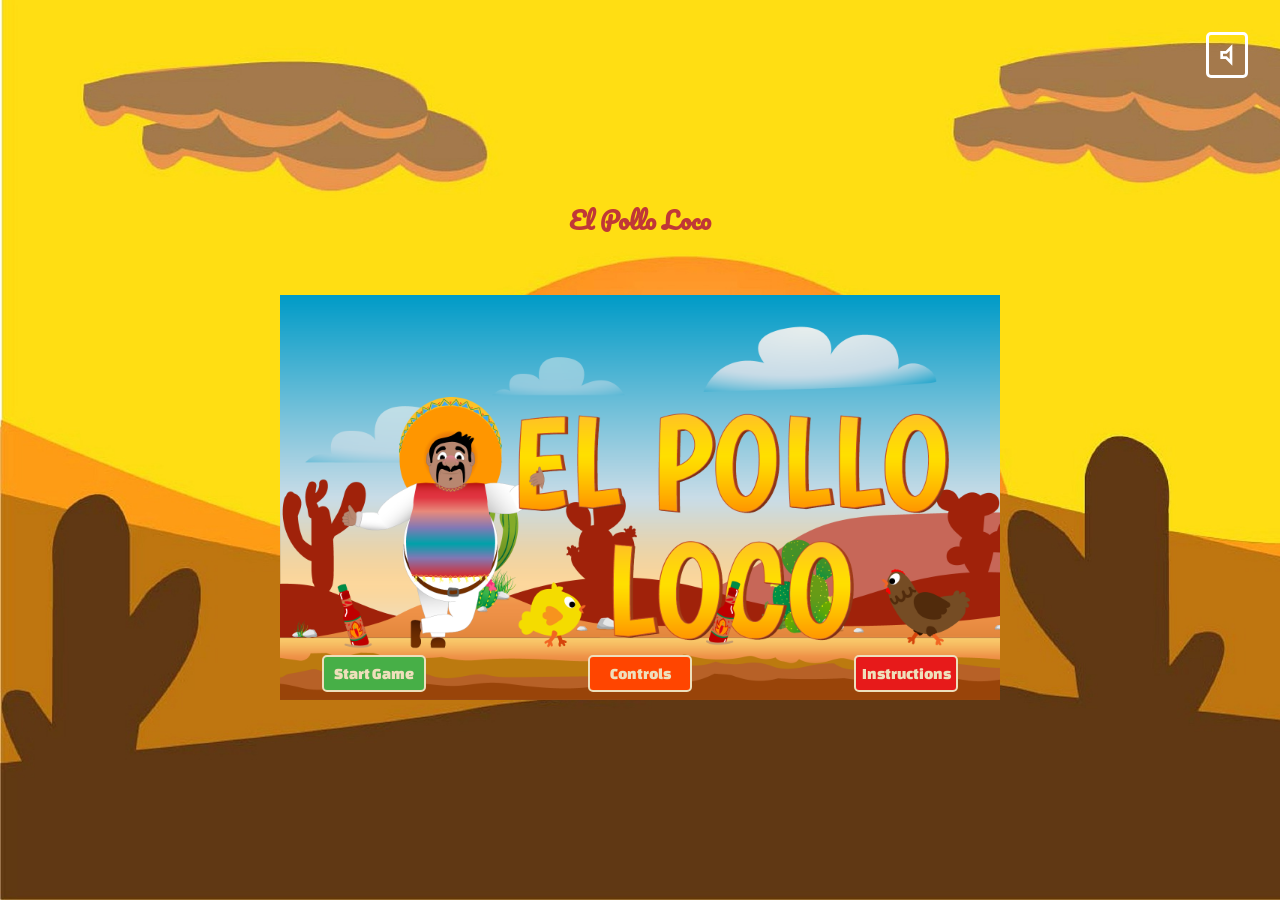
==== index.html @ 753b1bdf "added functions for visibility of mobile devices" ====
<!DOCTYPE html>
<html lang="en">
<head>
    <meta charset="UTF-8">
    <meta name="viewport" content="width=device-width, initial-scale=1.0">
    <title>El Pollo Loco</title>

    <link rel="stylesheet" href="./styles/fonts.css">
    <link rel="stylesheet" href="style.css">
    <link rel="stylesheet" href="./styles/dialogs.css">
    <link rel="shortcut icon" href="assets/img/7_statusbars/3_icons/icon_salsa_bottle.png" type="image/x-icon">
    <script src="./scripts/main.js"></script>
    <script src="./scripts/dialogs.js"></script>
    <script src="./classes/drawable-object.class.js"></script>
    <script src="./classes/moveable-object.class.js"></script>
    <script src="./classes/status-bar.class.js"></script>
    <script src="./classes/coinbar.class.js"></script>
    <script src="./classes/bottlebar.class.js"></script>
    <script src="./classes/bossbar.class.js"></script>
    <script src="./classes/character.class.js"></script>
    <script src="./classes/chicken.class.js"></script>
    <script src="./classes/big-chicken.class.js"></script>
    <script src="./classes/cloud.class.js"></script>
    <script src="./classes/background-object.class.js"></script>
    <script src="./classes/keyboard.class.js"></script>
    <script src="./classes/enboss.class.js"></script>
    <script src="./classes/throwable-object.class.js"></script>
    <script src="./classes/coin.class.js"></script>
    <script src="./classes/bottle.class.js"></script>
    <script src="./classes/level.class.js"></script>
    <script src="./levels/level1.js"></script>
    <script src="./classes/world.class.js"></script>
    <script src="./scripts/game.js"></script>
</head>
<body onload="onloadFunctions()">
    <section class="game-control-container">
        <div id="sound_btn" class="sound-btn" onclick="setSoundStatus()">
            <img id="sound_image" class="sound-image" src="./assets/icons/sound.svg" alt="mute button as speaker">
        </div>
    </section>
    <section class="game-container">
        <h1>El Pollo Loco</h1>
        <dialog id="controls_dialog" class="controls-dialog">
            <div class="dialog-frame">
                <div class="ctrl-dialog-container">
                    <div class="ctrl-box">
                        <div class="ctrl-dialog-btn">
                            <img src="./assets/icons/arrow_right.svg" alt="arrow right symbol">
                        </div>
                        <span>Move Right</span>
                    </div>
                </div>
                <div class="ctrl-dialog-container">
                    <div class="ctrl-box">
                        <div class="ctrl-dialog-btn">
                            <img src="./assets/icons/arrow_left.svg" alt="arrow left symbol">
                        </div>
                        <span>Move Left</span>
                    </div>
                </div>
                <div class="ctrl-dialog-container">
                    <div class="ctrl-box">
                        <div class="ctrl-dialog-btn">
                            <span>SPACE</span>
                        </div>
                        <span>Jump</span>
                    </div>
                </div>
                <div class="ctrl-dialog-container">
                    <div class="ctrl-box">
                        <div class="ctrl-dialog-btn">
                            <span>D</span>
                        </div>
                        <span>Throw Bottle</span>
                    </div>
                </div>
                <div class="ctrl-dialog-close">
                    <div class="ctrl-close-dialog-btn" onclick="closeControlsDialog()">
                        <span>Close</span>
                    </div>
                </div>
            </div>
        </dialog>
        <dialog id="instructions_dialog" class="instructions-dialog">
            <div class="instructions-frame">
                <span tabindex="-1"></span>
                <div class="headline">
                    <h2>Instructions</h2>
                </div>
                <div class="text-container">
                   <span id="game_play"> Game play:</span>
                   <span>
                    You play Pepe as the main character. The destination is to defeat a chicken boss at the end of the level. 
                     Along the way, you will encounter enemies that you can defeat by jumping on them or throwing a bottle of salsa at them.
                     You can collect these bottles along the way on your journey.
                    </span>
                    <span>
                        You can also collect coins along the way. Once you have collected all the coins, you will receive a bonus. 
                    </span>
                    <span>
                        Please note: As long as a bottle is still visible on the map, you cannot throw another one!
                    </span>
                </div>
                <div class="link-container">
                    <a class="link-class" href="./html/imprint.html">Imprint</a>
                    <a class="link-class" href="./html/privacy_policy.html">Privacy policy</a>
                </div>
                <div class="ctrl-dialog-close">
                    <div class="ctrl-close-dialog-btn" onclick="closeInstructionsDialog()">
                        <span>Close</span>
                    </div>
                </div>
            </div>
        </dialog>
        <section id="start_frame" class="start-frame">
            <div id="start_id" class="start-container visible">
                <div class="control-container">
                    <div class="btn-menu start-color" onclick="init()">
                        <span class="text-menu">Start Game</span>
                    </div>
                    <div class="btn-menu controls-color" onclick="openControlsDialog()">
                        <span class="text-menu">Controls</span>
                    </div>
                    <div class="btn-menu instructions-color" onclick="openInstructionsDialog()">
                        <span class="text-menu">Instructions</span>
                    </div>
                </div>
            </div>
        </section>
        <section id="start_ctrl_mobile">
            <div class="control-container-mobile">
                <div class="btn-menu start-color" onclick="init()">
                    <span class="text-menu">Start Game</span>
                </div>
                <div class="btn-menu controls-color" onclick="openControlsDialog()">
                    <span class="text-menu">Controls</span>
                </div>
                <div class="btn-menu instructions-color" onclick="openInstructionsDialog()">
                    <span class="text-menu">Instructions</span>
                </div>
            </div>
        </section>
        <section class="canvas-container">
            <div id="mobile_ctrl_left" class="invisible">
                <div class="mobile-ctrl-box">
                    <div id="ctrl_left_btn" class="mobile-btn image-offset-left" onpointerdown="buttonLeftDown()" onpointerup="buttonLeftUp()">
                        <img src="./assets/icons/arrow_back_mobile.svg" alt="arrow left button">
                    </div>
                    <div id="ctrl_right_btn" class="mobile-btn image-offset-right" onpointerdown="buttonRightDown()" onpointerup="buttonRightUp()">
                        <img src="./assets/icons/arrow_forward_mobile.svg" alt="arrow right button">
                    </div>
                </div>
            </div>
            <canvas id="canvas_id" class="invisible" width="720" height="480"></canvas>
            <div id="mobile_ctrl_right" class="invisible">
                <div class="mobile-ctrl-box">
                    <div id="ctrl_throw_btn" class="mobile-btn" onpointerdown="buttonThrowBottleDown()" onpointerup="buttonThrowBottleUp()">
                        <img class="throw-btn-image" src="./assets/img/6_salsa_bottle/2_salsa_bottle_on_ground.png" alt="throw button designed with salsa bottle">
                    </div>
                    <div id="ctrl_jump_btn" class="mobile-btn" onpointerdown="buttonJumpDown()" onpointerup="buttonJumpUp()">
                        <img class="jump-btn-image" src="./assets/img/2_character_pepe/3_jump/J-36.png" alt="jump button designed with image of jumping pepe">
                    </div>
                </div>
            </div>
        </section>
        <section id="game_over" class="game-size-container invisible">
            <div class="game-over-container">
                <img class="game-over-image" src="./assets/img/You won, you lost/Game Over.png" alt="game over image with pepe">
                <div class="btn-design" onclick="init()">
                    <span class="text-design">Play again</span>
                </div>
                <div class="btn-design" onclick="openMainMenu()">
                    <span class="text-design">Main menu</span>
                </div>
            </div>
        </section>
        <section id="win_game" class="game-size-container invisible">
            <div class="game-over-container">
                <img class="win-image" src="./assets/img/You won, you lost/You win B.png" alt="win image">
                <div class="btn-design" onclick="init()">
                    <span class="text-design">Play again</span>
                </div>
                <div class="btn-design" onclick="openMainMenu()">
                    <span class="text-design">Main menu</span>
                </div>
            </div>
        </section>
    </section>
</body>
</html>
---- styles/fonts.css ----
@font-face {
    font-family: 'MyPacifico';
    src: url('../assets/fonts/Pacifico/Pacifico-Regular.ttf') format(truetype);
    font-weight: normal;
    font-style: normal;
}

@font-face {
    font-family: 'MyChangaOne';
    src: url('../assets/fonts/Changa_One/ChangaOne-Regular.ttf') format(truetype);
    font-weight: normal;
    font-style: normal;
}
---- style.css ----
body{
    box-sizing: border-box;
    margin: 0;
    background-image: url('./assets/img/desert.jpg');
    background-repeat: no-repeat;
    background-size: cover;
    height: 100vh;
}

.game-control-container{
    padding-top: 32px;
    padding-left: 24px;
    padding-right: 32px;
    display: flex;
    justify-content: end;
}

h1{
    margin-block-start: 0px;
    margin-block-end: 16px;
    font-family: 'MyPacifico';
    color: rgb(192, 55, 55);
    font-weight: 900;
}

.visible{
    display: block;
}

.invisible{
    display: none;
}

.game-size-container{
    width: 720px;
    height: 480px;
    background-color: rgba(0, 0, 0, 0.8);
    font-family: 'MyChangaOne';
}

.start-container{
    width: 720px;
    height: 480px;
    background-image: url('./assets/img/9_intro_outro_screens/start/startscreen_2.png');
    background-repeat: no-repeat;
    background-size: contain;
    background-position: center;
    font-family: 'MyChangaOne';
}

.game-container{
    height: calc(100% - 120px);
    display: flex;
    flex-direction: column;
    align-items: center;
    justify-content: center;
}

canvas{
    background-color: black;
    display: block;
}

.sound-btn{
    border: 3px solid white;
    border-radius: 5px;
    transition: transform 0.2s ease;
}

.sound-btn:hover{
    transform: translateY(-1px);
    box-shadow: 0 10px 25px rgba(0, 0, 0, 0.2);
}

.sound-image{
    height: 32px;
    width: 32px;
    padding-top: 4px;
    padding-right: 2px;
    padding-left: 2px;
}

.sound-image:hover{
    cursor: pointer;
}

.game-over-container{
    padding-top: 24px;
    display: flex;
    flex-direction: column;
    align-items: center;
    gap: 20px;
}

.game-over-image{
    height: 200px;
    width: 400px;
    padding-bottom: 32px;
}

.win-image{
    height: 150px;
    width: 400px;
    padding-bottom: 32px;
    padding-top: 60px;
}

.btn-design{
    background-color: rgb(231, 231, 231);
    border: 2px solid rgb(192, 55, 55);
    border-radius: 5px;
    padding-top: 12px;
    padding-bottom: 12px;
    width: 150px;
    text-align: center;
    transition: transform 0.2s ease;
}

.btn-design:hover{
    cursor: pointer;
    transform: translateY(-1px);
    box-shadow: 0 10px 25px rgba(0, 0, 0, 0.5);
}

.text-design{
    color: rgb(192, 55, 55);
}

.control-container{
    /* padding-top: 395px; */
    padding-left: 42px;
    padding-right: 42px;
    position: relative;
    top: 83%;
    display: flex;
    justify-content: space-between;
}

.control-container-mobile{
    display: none;
}

.btn-menu{
    border: 2px solid #eedfbb;
    border-radius: 5px;
    padding: 8px 0px;
    width: 100px;
    text-align: center;
    transition: transform 0.2s ease;
}

.btn-menu:hover{
    cursor: pointer;
    transform: translateY(-1px);
    box-shadow: 0 10px 25px rgba(0, 0, 0, 0.5);
}

.start-color{
    background-color: rgb(71, 175, 71);
}

.controls-color{
    background-color: orangered;
}

.instructions-color{
    background-color: rgb(231, 26, 26);
}

.text-menu{
    color: #eedfbb;
}

.mobile-btn{
    background-color: rgb(231, 231, 231);
    border: 2px solid rgb(192, 55, 55);
    border-radius: 50px;
}

.image-offset-left{
    padding-left: 16px;
    padding-right: 0px;
    padding-top: 10px;
    padding-bottom: 8px;
}

.image-offset-right{
    padding-left: 12px;
    padding-right: 11px;
    padding-top: 10px;
    padding-bottom: 8px;
}

.canvas-container{
    display: flex;
    align-items: end;
    gap: 16px;
}

.mobile-ctrl-box{
    display: flex;
    flex-direction: column;
    gap: 10px;
    padding-bottom: 12px;
}

.throw-btn-image{
    height: 40px;
    width: 40px;
    padding-left: 5px;
}

.jump-btn-image{
    height: 40px;
    width: 20px;
    padding-left: 10px;
    padding-bottom: 2px;
}


@media(max-width:720px){
    canvas, .game-size-container{
        width: calc(100vw - 175px);
    }

    h1{
        margin-block-end: 0px;
    }

    .start-frame{
        height: 100%;
        width: 100%;
        padding-bottom: 8px;
    }

    .control-container{
        display: none;
    }

    .control-container-mobile{
        font-family: 'MyChangaOne';
        display: flex;
        justify-content: space-between;
        gap: 40px;
        padding: 12px 16px;
        background-color: #c2750e;
        border: 2px solid #eedfbb;
        border-radius: 5px;
    }

    .start-container{
        width: 100%;
        height: 100%;
        padding-top:0px;
        display: flex;
        align-items: end;
    }
}

@media(max-height:480px){
    canvas, .game-size-container{
        height: calc(100vh - 75px);
    }

    .game-container{
        padding-top: 32px;
    }

    h1{
        display: none;
    }

    .start-frame{
        height: 100%;
        width: 100%;
        padding-bottom: 8px;
    }

    .control-container{
        display: none;
    }

    .control-container-mobile{
        font-family: 'MyChangaOne';
        display: flex;
        justify-content: space-between;
        gap: 40px;
        padding: 12px 16px;
        background-color: #c2750e;
        border: 2px solid #eedfbb;
        border-radius: 5px;
    }

    .start-container{
        width: 100%;
        height: 100%;
        padding-top:0px;
        display: flex;
        align-items: end;
    }

    .game-control-container{
        padding: 8px 8px;
    }

    .sound-image{
        width: 16px;
        height: 16px;
    }

    .game-over-container{
        padding-top: 12px;
        gap: 12px;
    }

    .win-image{
        height: 75px;
        width: 200px;
        padding-top: 16px;
        padding-bottom: 16px;
    }

    .game-over-image{
        height: 100px;
        width: 200px;
        padding-bottom: 8px;
    }
}

@media(pointer: coarse){
    .mobile-btn:active{
        background-color: #eedfbb;
        border: 2px solid rgb(192, 55, 55);
        box-shadow: 0 10px 25px rgba(0, 0, 0, 0.5);
    }
}
---- styles/dialogs.css ----
.controls-dialog{
    width: 500px;
    background-color: rgba(0, 0, 0, 0.8);
    border-radius: 5px;
    border: 2px solid #eedfbb;
    border-radius: 5px;
    font-family: 'MyChangaOne';
}

.controls-dialog span{
    color: #eedfbb;
    font-size: 20px;
}

.dialog-frame{
    display: flex;
    flex-direction: column;
    gap: 12px;
}

.ctrl-dialog-container{
    border: 1px solid #eedfbb;
    border-radius: 5px;
    padding: 12px;
}

.ctrl-box{
    display: flex;
    justify-content: space-between;
    align-items: center;
}

.ctrl-dialog-btn{
    width: 100px;
    padding: 8px;
    background-color: rgb(231, 231, 231);
    border: 2px solid #c03737;
    border-radius: 5px;
    text-align: center;
}

.ctrl-dialog-btn span{
    color: #c03737;
}

.ctrl-dialog-close{
    padding-top: 40px;
}

.ctrl-close-dialog-btn{
    padding: 12px;
    background-color: #c03737;
    border: 2px solid #eedfbb;
    border-radius: 5px;
    text-align: center;
    transition: transform 0.2s ease;
}

.ctrl-close-dialog-btn:hover{
    cursor: pointer;
    transform: translateY(-1px);
}

.headline{
    text-align: center;
}

.instructions-dialog{
    width: 500px;
    background-color: rgba(0, 0, 0, 0.8);
    border-radius: 5px;
    border: 2px solid #eedfbb;
    border-radius: 5px;
    font-family: 'MyChangaOne';
}

.instructions-dialog span{
    color: #eedfbb;
    font-size: 20px;
}

.instructions-frame{
    display: flex;
    flex-direction: column;
    gap: 20px;
}

h2{
    color: #eedfbb;
}

#game_play{
    font-size: 22px;
}

.text-container{
    display: flex;
    flex-direction: column;
    justify-content: start;
    gap: 8px;
}

.link-container{
    display: flex;
    justify-content: space-evenly;
}

.link-class{
    text-decoration: underline;
    color: #eedfbb;
    font-size: 21px;
}

.link-class:hover{
    cursor: pointer;
    font-size: 22px;
}
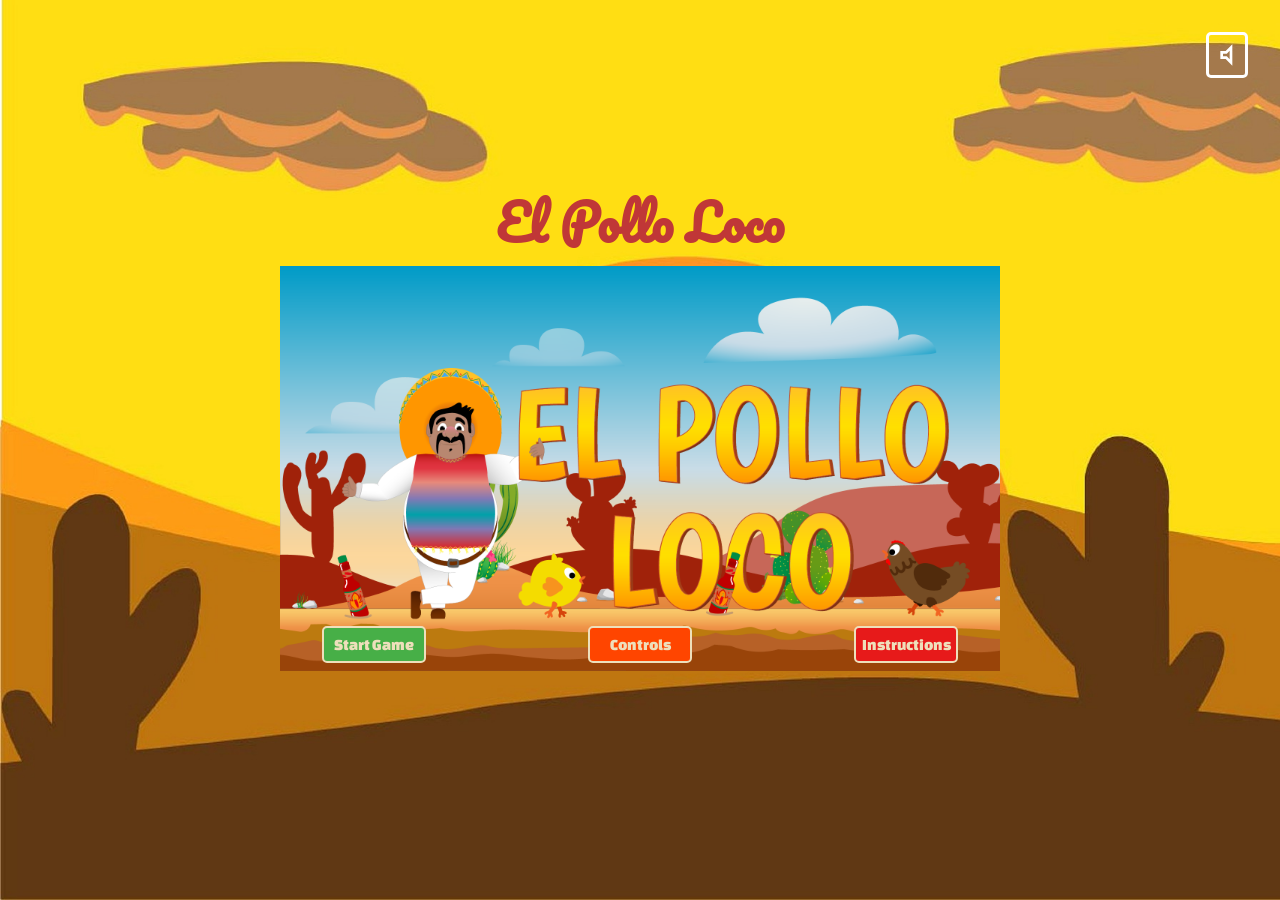
==== commit 37cc6d00: "clean coding" ====
--- a/index.html
+++ b/index.html
@@ -9,7 +9,6 @@
     <link rel="stylesheet" href="style.css">
     <link rel="stylesheet" href="./styles/dialogs.css">
     <link rel="shortcut icon" href="assets/img/7_statusbars/3_icons/icon_salsa_bottle.png" type="image/x-icon">
-    <script src="./scripts/main.js"></script>
     <script src="./scripts/dialogs.js"></script>
     <script src="./classes/drawable-object.class.js"></script>
     <script src="./classes/moveable-object.class.js"></script>
@@ -143,10 +142,10 @@
         <section class="canvas-container">
             <div id="mobile_ctrl_left" class="invisible">
                 <div class="mobile-ctrl-box">
-                    <div id="ctrl_left_btn" class="mobile-btn image-offset-left" onpointerdown="buttonLeftDown()" onpointerup="buttonLeftUp()">
+                    <div id="ctrl_left_btn" class="mobile-btn image-offset-left">
                         <img src="./assets/icons/arrow_back_mobile.svg" alt="arrow left button">
                     </div>
-                    <div id="ctrl_right_btn" class="mobile-btn image-offset-right" onpointerdown="buttonRightDown()" onpointerup="buttonRightUp()">
+                    <div id="ctrl_right_btn" class="mobile-btn image-offset-right">
                         <img src="./assets/icons/arrow_forward_mobile.svg" alt="arrow right button">
                     </div>
                 </div>
@@ -186,5 +185,10 @@
             </div>
         </section>
     </section>
+    <section class="landscape-info">
+        <div class="landscape-box">
+            <span class="landscape-text">Please rotate your device...</span>
+        </div>
+    </section>
 </body>
 </html>
--- a/style.css
+++ b/style.css
@@ -21,6 +21,9 @@
     font-family: 'MyPacifico';
     color: rgb(192, 55, 55);
     font-weight: 900;
+    position: absolute;
+    top: 20%;
+    font-size: 48px;
 }
 
 .visible{
@@ -175,6 +178,10 @@
     background-color: rgb(231, 231, 231);
     border: 2px solid rgb(192, 55, 55);
     border-radius: 50px;
+    touch-action: none;
+    -webkit-touch-callout: none;  
+    -webkit-user-select: none;
+    user-select: none;
 }
 
 .image-offset-left{
@@ -200,7 +207,7 @@
 .mobile-ctrl-box{
     display: flex;
     flex-direction: column;
-    gap: 10px;
+    gap: 32px;
     padding-bottom: 12px;
 }
 
@@ -217,6 +224,10 @@
     padding-bottom: 2px;
 }
 
+.landscape-info{
+    display: none;
+}
+
 
 @media(max-width:720px){
     canvas, .game-size-container{
@@ -225,6 +236,7 @@
 
     h1{
         margin-block-end: 0px;
+        font-size: 32px;
     }
 
     .start-frame{
@@ -333,4 +345,29 @@
         border: 2px solid rgb(192, 55, 55);
         box-shadow: 0 10px 25px rgba(0, 0, 0, 0.5);
     }
+}
+
+@media(pointer: coarse) and (orientation: portrait){
+    .game-container{
+        display: none !important;
+    }
+
+    .landscape-info{
+        display: block;
+        height: 100%;
+    }
+
+    .landscape-box{
+        height: 100%;
+        display: flex;
+        justify-content: center;
+        align-items: center;
+    }
+
+    .landscape-text{
+        padding-bottom: 100px;
+        font-family: 'MyChangaOne';
+        color: white;
+        font-size: 21px;
+    }
 }
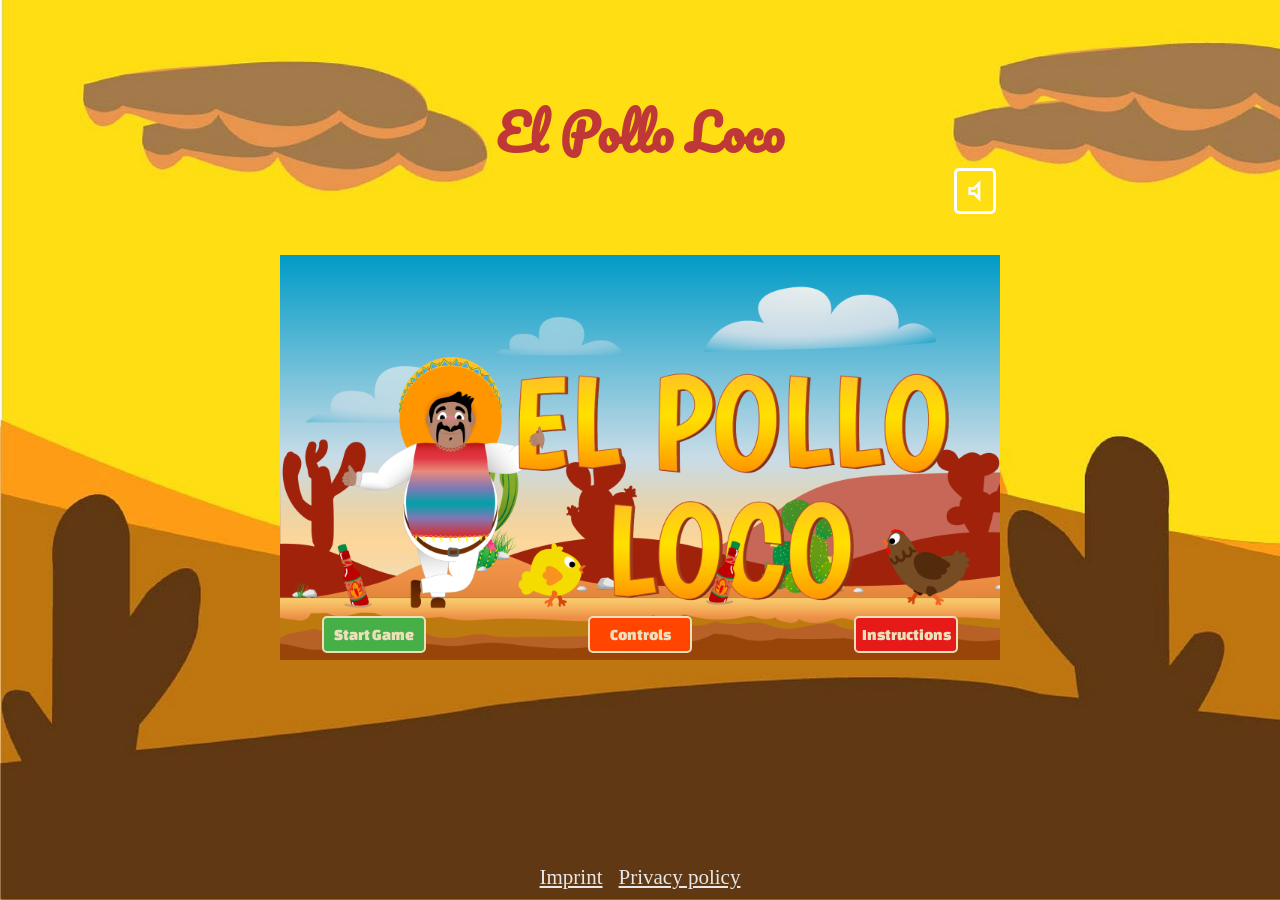
==== commit 472ee6ec: "changed design of start overlay" ====
--- a/index.html
+++ b/index.html
@@ -9,7 +9,6 @@
     <link rel="stylesheet" href="style.css">
     <link rel="stylesheet" href="./styles/dialogs.css">
     <link rel="shortcut icon" href="assets/img/7_statusbars/3_icons/icon_salsa_bottle.png" type="image/x-icon">
-    <script src="./scripts/dialogs.js"></script>
     <script src="./classes/drawable-object.class.js"></script>
     <script src="./classes/moveable-object.class.js"></script>
     <script src="./classes/status-bar.class.js"></script>
@@ -29,91 +28,103 @@
     <script src="./classes/level.class.js"></script>
     <script src="./levels/level1.js"></script>
     <script src="./classes/world.class.js"></script>
+    <script src="./scripts/dialogs.js"></script>
     <script src="./scripts/game.js"></script>
 </head>
 <body onload="onloadFunctions()">
-    <section class="game-control-container">
-        <div id="sound_btn" class="sound-btn" onclick="setSoundStatus()">
-            <img id="sound_image" class="sound-image" src="./assets/icons/sound.svg" alt="mute button as speaker">
-        </div>
-    </section>
-    <section class="game-container">
-        <h1>El Pollo Loco</h1>
-        <dialog id="controls_dialog" class="controls-dialog">
-            <div class="dialog-frame">
-                <div class="ctrl-dialog-container">
-                    <div class="ctrl-box">
-                        <div class="ctrl-dialog-btn">
-                            <img src="./assets/icons/arrow_right.svg" alt="arrow right symbol">
-                        </div>
-                        <span>Move Right</span>
-                    </div>
-                </div>
-                <div class="ctrl-dialog-container">
-                    <div class="ctrl-box">
-                        <div class="ctrl-dialog-btn">
-                            <img src="./assets/icons/arrow_left.svg" alt="arrow left symbol">
-                        </div>
-                        <span>Move Left</span>
-                    </div>
-                </div>
-                <div class="ctrl-dialog-container">
-                    <div class="ctrl-box">
-                        <div class="ctrl-dialog-btn">
-                            <span>SPACE</span>
-                        </div>
-                        <span>Jump</span>
-                    </div>
-                </div>
-                <div class="ctrl-dialog-container">
-                    <div class="ctrl-box">
-                        <div class="ctrl-dialog-btn">
-                            <span>D</span>
-                        </div>
-                        <span>Throw Bottle</span>
-                    </div>
-                </div>
-                <div class="ctrl-dialog-close">
-                    <div class="ctrl-close-dialog-btn" onclick="closeControlsDialog()">
-                        <span>Close</span>
-                    </div>
-                </div>
-            </div>
-        </dialog>
-        <dialog id="instructions_dialog" class="instructions-dialog">
-            <div class="instructions-frame">
-                <span tabindex="-1"></span>
-                <div class="headline">
-                    <h2>Instructions</h2>
-                </div>
-                <div class="text-container">
-                   <span id="game_play"> Game play:</span>
-                   <span>
-                    You play Pepe as the main character. The destination is to defeat a chicken boss at the end of the level. 
-                     Along the way, you will encounter enemies that you can defeat by jumping on them or throwing a bottle of salsa at them.
-                     You can collect these bottles along the way on your journey.
-                    </span>
+    <div class="body-container" onclick="closeDialogs()">
+        <section class="game-container">
+            <h1>El Pollo Loco</h1>
+            <section class="game-control-container">
+                <div id="sound_btn" class="sound-btn" onclick="setSoundStatus()">
+                    <img id="sound_image" class="sound-image" src="./assets/icons/sound.svg" alt="mute button as speaker">
+                </div>
+            </section>
+            <dialog id="controls_dialog" class="controls-dialog">
+                <div class="dialog-frame" onclick="clickOnDialog(event)">
+                    <div class="ctrl-dialog-container">
+                        <div class="ctrl-box">
+                            <div class="ctrl-dialog-btn">
+                                <img src="./assets/icons/arrow_right.svg" alt="arrow right symbol">
+                            </div>
+                            <span>Move Right</span>
+                        </div>
+                    </div>
+                    <div class="ctrl-dialog-container">
+                        <div class="ctrl-box">
+                            <div class="ctrl-dialog-btn">
+                                <img src="./assets/icons/arrow_left.svg" alt="arrow left symbol">
+                            </div>
+                            <span>Move Left</span>
+                        </div>
+                    </div>
+                    <div class="ctrl-dialog-container">
+                        <div class="ctrl-box">
+                            <div class="ctrl-dialog-btn">
+                                <span>SPACE</span>
+                            </div>
+                            <span>Jump</span>
+                        </div>
+                    </div>
+                    <div class="ctrl-dialog-container">
+                        <div class="ctrl-box">
+                            <div class="ctrl-dialog-btn">
+                                <span>D</span>
+                            </div>
+                            <span>Throw Bottle</span>
+                        </div>
+                    </div>
+                    <div class="ctrl-dialog-close">
+                        <div class="ctrl-close-dialog-btn" onclick="closeControlsDialog()">
+                            <span>Close</span>
+                        </div>
+                    </div>
+                </div>
+            </dialog>
+            <dialog id="instructions_dialog" class="instructions-dialog">
+                <div class="instructions-frame" onclick="clickOnDialog(event)">
+                    <span tabindex="-1"></span>
+                    <div class="headline">
+                        <h2>Instructions</h2>
+                    </div>
+                    <div class="text-container">
+                    <span id="game_play"> Game play:</span>
                     <span>
-                        You can also collect coins along the way. Once you have collected all the coins, you will receive a bonus. 
-                    </span>
-                    <span>
-                        Please note: As long as a bottle is still visible on the map, you cannot throw another one!
-                    </span>
-                </div>
-                <div class="link-container">
-                    <a class="link-class" href="./html/imprint.html">Imprint</a>
-                    <a class="link-class" href="./html/privacy_policy.html">Privacy policy</a>
-                </div>
-                <div class="ctrl-dialog-close">
-                    <div class="ctrl-close-dialog-btn" onclick="closeInstructionsDialog()">
-                        <span>Close</span>
-                    </div>
-                </div>
-            </div>
-        </dialog>
-        <section id="start_frame" class="start-frame">
-            <div id="start_id" class="start-container visible">
-                <div class="control-container">
+                        You play Pepe as the main character. The destination is to defeat a chicken boss at the end of the level. 
+                        Along the way, you will encounter enemies that you can defeat by jumping on them or throwing a bottle of salsa at them.
+                        You can collect these bottles along the way on your journey.
+                        </span>
+                        <span>
+                            You can also collect coins along the way. Once you have collected all the coins, you will receive a bonus. 
+                        </span>
+                        <span>
+                            Please note: As long as a bottle is still visible on the map, you cannot throw another one!
+                        </span>
+                    </div>
+                    <div class="ctrl-dialog-close">
+                        <div class="ctrl-close-dialog-btn" onclick="closeInstructionsDialog()">
+                            <span>Close</span>
+                        </div>
+                    </div>
+                </div>
+            </dialog>
+            <section id="start_frame" class="start-frame">
+                <div id="start_id" class="start-container visible">
+                    <div class="control-container" onclick="clickOnDialog(event)">
+                        <div class="btn-menu start-color" onclick="init()">
+                            <span class="text-menu">Start Game</span>
+                        </div>
+                        <div class="btn-menu controls-color" onclick="openControlsDialog()">
+                            <span class="text-menu">Controls</span>
+                        </div>
+                        <div class="btn-menu instructions-color" onclick="openInstructionsDialog()">
+                            <span class="text-menu">Instructions</span>
+                        </div>
+                    </div>
+                </div>
+            </section>
+            <section id="start_ctrl_mobile" onclick="clickOnDialog(event)">
+                <div class="control-container-mobile">
                     <div class="btn-menu start-color" onclick="init()">
                         <span class="text-menu">Start Game</span>
                     </div>
@@ -124,71 +135,70 @@
                         <span class="text-menu">Instructions</span>
                     </div>
                 </div>
+            </section>
+            <section class="canvas-container">
+                <div id="mobile_ctrl_left" class="invisible">
+                    <div class="mobile-ctrl-box">
+                        <div id="ctrl_left_btn" class="mobile-btn image-offset-left">
+                            <img src="./assets/icons/arrow_back_mobile.svg" alt="arrow left button">
+                        </div>
+                        <div id="ctrl_right_btn" class="mobile-btn image-offset-right">
+                            <img src="./assets/icons/arrow_forward_mobile.svg" alt="arrow right button">
+                        </div>
+                    </div>
+                </div>
+                <canvas id="canvas_id" class="invisible" width="720" height="480"></canvas>
+                <div id="mobile_ctrl_right" class="invisible">
+                    <div class="mobile-ctrl-box">
+                        <div id="ctrl_throw_btn" class="mobile-btn" onpointerdown="buttonThrowBottleDown()" onpointerup="buttonThrowBottleUp()">
+                            <img class="throw-btn-image" src="./assets/img/6_salsa_bottle/2_salsa_bottle_on_ground.png" alt="throw button designed with salsa bottle">
+                        </div>
+                        <div id="ctrl_jump_btn" class="mobile-btn" onpointerdown="buttonJumpDown()" onpointerup="buttonJumpUp()">
+                            <img class="jump-btn-image" src="./assets/img/2_character_pepe/3_jump/J-36.png" alt="jump button designed with image of jumping pepe">
+                        </div>
+                    </div>
+                </div>
+            </section>
+            <section id="game_over" class="game-size-container invisible">
+                <div class="game-frame">
+                    <div class="game-over-container">
+                        <img class="game-over-image" src="./assets/img/You won, you lost/Game Over.png" alt="game over image with pepe">
+                        <div class="btn-design" onclick="init()">
+                            <span class="text-design">Play again</span>
+                        </div>
+                        <div class="btn-design" onclick="openMainMenu()">
+                            <span class="text-design">Main menu</span>
+                        </div>
+                    </div>
+                </div>
+            </section>
+            <section id="win_game" class="game-size-container invisible">
+                <div class="game-frame">
+                    <div class="game-over-container">
+                        <img class="win-image" src="./assets/img/You won, you lost/You win B.png" alt="win image">
+                        <div class="btn-design" onclick="init()">
+                            <span class="text-design">Play again</span>
+                        </div>
+                        <div class="btn-design" onclick="openMainMenu()">
+                            <span class="text-design">Main menu</span>
+                        </div>
+                    </div>
+                </div>
+            </section>
+        </section>
+        <section class="landscape-info">
+            <div class="landscape-box">
+                <span class="landscape-text">Please rotate your device...</span>
             </div>
         </section>
-        <section id="start_ctrl_mobile">
-            <div class="control-container-mobile">
-                <div class="btn-menu start-color" onclick="init()">
-                    <span class="text-menu">Start Game</span>
-                </div>
-                <div class="btn-menu controls-color" onclick="openControlsDialog()">
-                    <span class="text-menu">Controls</span>
-                </div>
-                <div class="btn-menu instructions-color" onclick="openInstructionsDialog()">
-                    <span class="text-menu">Instructions</span>
-                </div>
-            </div>
-        </section>
-        <section class="canvas-container">
-            <div id="mobile_ctrl_left" class="invisible">
-                <div class="mobile-ctrl-box">
-                    <div id="ctrl_left_btn" class="mobile-btn image-offset-left">
-                        <img src="./assets/icons/arrow_back_mobile.svg" alt="arrow left button">
-                    </div>
-                    <div id="ctrl_right_btn" class="mobile-btn image-offset-right">
-                        <img src="./assets/icons/arrow_forward_mobile.svg" alt="arrow right button">
-                    </div>
-                </div>
-            </div>
-            <canvas id="canvas_id" class="invisible" width="720" height="480"></canvas>
-            <div id="mobile_ctrl_right" class="invisible">
-                <div class="mobile-ctrl-box">
-                    <div id="ctrl_throw_btn" class="mobile-btn" onpointerdown="buttonThrowBottleDown()" onpointerup="buttonThrowBottleUp()">
-                        <img class="throw-btn-image" src="./assets/img/6_salsa_bottle/2_salsa_bottle_on_ground.png" alt="throw button designed with salsa bottle">
-                    </div>
-                    <div id="ctrl_jump_btn" class="mobile-btn" onpointerdown="buttonJumpDown()" onpointerup="buttonJumpUp()">
-                        <img class="jump-btn-image" src="./assets/img/2_character_pepe/3_jump/J-36.png" alt="jump button designed with image of jumping pepe">
-                    </div>
-                </div>
-            </div>
-        </section>
-        <section id="game_over" class="game-size-container invisible">
-            <div class="game-over-container">
-                <img class="game-over-image" src="./assets/img/You won, you lost/Game Over.png" alt="game over image with pepe">
-                <div class="btn-design" onclick="init()">
-                    <span class="text-design">Play again</span>
-                </div>
-                <div class="btn-design" onclick="openMainMenu()">
-                    <span class="text-design">Main menu</span>
-                </div>
-            </div>
-        </section>
-        <section id="win_game" class="game-size-container invisible">
-            <div class="game-over-container">
-                <img class="win-image" src="./assets/img/You won, you lost/You win B.png" alt="win image">
-                <div class="btn-design" onclick="init()">
-                    <span class="text-design">Play again</span>
-                </div>
-                <div class="btn-design" onclick="openMainMenu()">
-                    <span class="text-design">Main menu</span>
-                </div>
-            </div>
-        </section>
-    </section>
-    <section class="landscape-info">
-        <div class="landscape-box">
-            <span class="landscape-text">Please rotate your device...</span>
+    </div>
+    <footer class="link-container">
+        <div id="imprint_box">
+            <a class="link-class" href="./html/imprint.html">Imprint</a>
         </div>
-    </section>
+        <div id="privacy_box">
+            <a class="link-class" href="./html/privacy_policy.html">Privacy policy</a>
+        </div>
+    </footer>
 </body>
 </html>
--- a/style.css
+++ b/style.css
@@ -7,8 +7,13 @@
     height: 100vh;
 }
 
+.body-container{
+    height: calc(100% - 35px);
+}
+
 .game-control-container{
-    padding-top: 32px;
+    width: 720px;
+    padding-bottom: 4px;
     padding-left: 24px;
     padding-right: 32px;
     display: flex;
@@ -22,7 +27,7 @@
     color: rgb(192, 55, 55);
     font-weight: 900;
     position: absolute;
-    top: 20%;
+    top: 15%;
     font-size: 48px;
 }
 
@@ -52,7 +57,8 @@
 }
 
 .game-container{
-    height: calc(100% - 120px);
+    /* height: calc(100% - 120px); */
+    height: 100%;
     display: flex;
     flex-direction: column;
     align-items: center;
@@ -85,6 +91,13 @@
 
 .sound-image:hover{
     cursor: pointer;
+}
+
+.game-frame{
+    height: 100%;
+    display: flex;
+    justify-content: center;
+    align-items: center;
 }
 
 .game-over-container{
@@ -130,7 +143,6 @@
 }
 
 .control-container{
-    /* padding-top: 395px; */
     padding-left: 42px;
     padding-right: 42px;
     position: relative;
@@ -228,9 +240,14 @@
     display: none;
 }
 
+@media(max-height:920px){
+    h1{
+        top: 10%;
+    }
+}
 
 @media(max-width:720px){
-    canvas, .game-size-container{
+    canvas, .game-size-container,.game-control-container{
         width: calc(100vw - 175px);
     }
 
@@ -269,13 +286,19 @@
     }
 }
 
+@media(max-height:600px){
+    h1{
+        display: none;
+    }
+}
+
 @media(max-height:480px){
     canvas, .game-size-container{
         height: calc(100vh - 75px);
     }
 
     .game-container{
-        padding-top: 32px;
+        /* padding-top: 32px; */
     }
 
     h1{
@@ -290,6 +313,11 @@
 
     .control-container{
         display: none;
+    }
+
+    .btn-design{
+        padding-top: 8px;
+        padding-bottom: 8px;
     }
 
     .control-container-mobile{
@@ -321,15 +349,15 @@
     }
 
     .game-over-container{
-        padding-top: 12px;
-        gap: 12px;
+        padding-top: 8px;
+        /* gap: 8px; */
     }
 
     .win-image{
         height: 75px;
         width: 200px;
-        padding-top: 16px;
-        padding-bottom: 16px;
+        padding-top: 12px;
+        padding-bottom: 12px;
     }
 
     .game-over-image{
--- a/styles/dialogs.css
+++ b/styles/dialogs.css
@@ -102,16 +102,29 @@
 
 .link-container{
     display: flex;
-    justify-content: space-evenly;
+    justify-content: center;
+    gap: 16px;
+    padding-bottom: 10px;
 }
 
 .link-class{
     text-decoration: underline;
-    color: #eedfbb;
+    color: rgb(231, 231, 231);
     font-size: 21px;
 }
 
 .link-class:hover{
     cursor: pointer;
-    font-size: 22px;
+    color: #eedfbb;
+}
+
+@media(max-height:540px){
+    .link-container{
+        padding-top: 4px;
+        padding-bottom: 4px;
+    }
+
+    .link-class{
+        font-size: 16px;
+    }
 }
